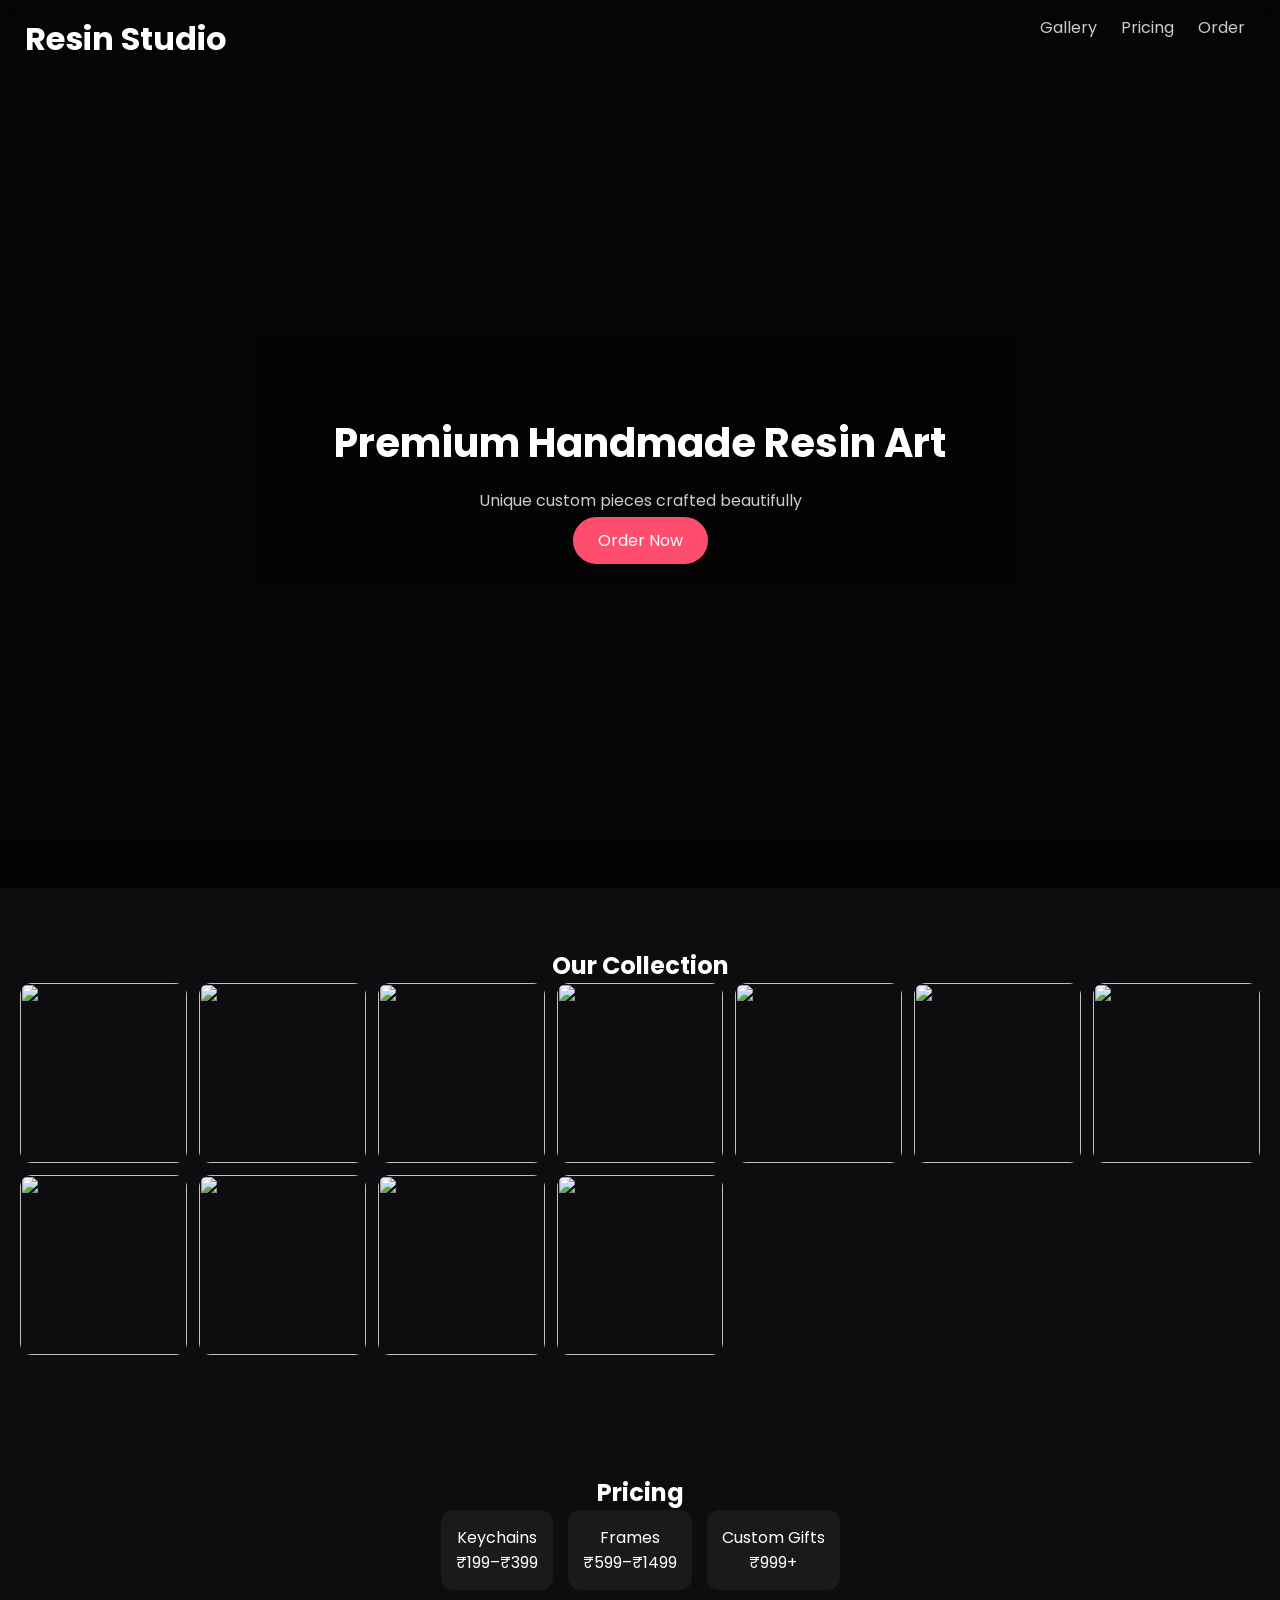
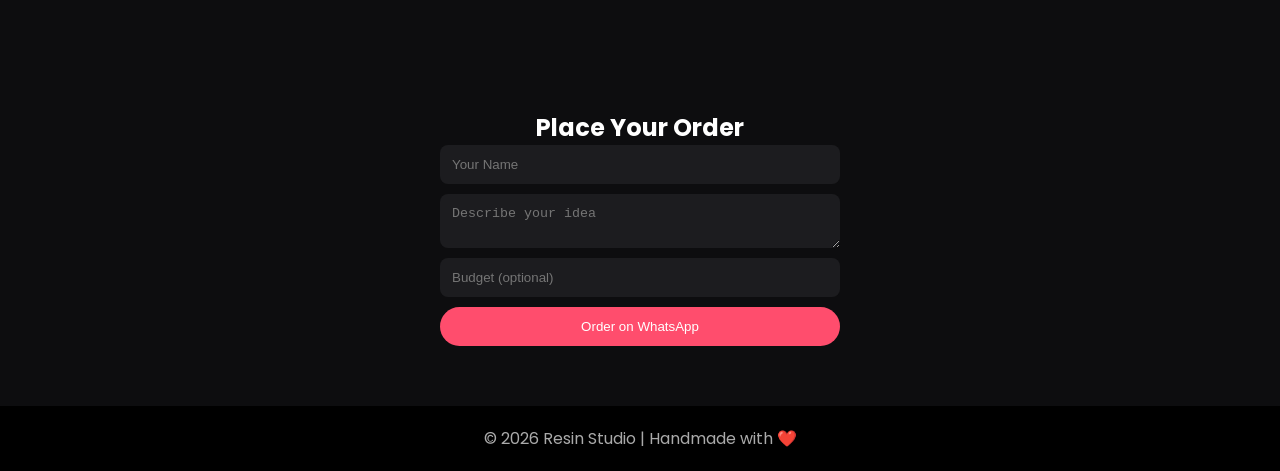
==== index.html @ d28bb76d "Add files via upload" ====
<!DOCTYPE html>
<html lang="en">
<head>
<meta charset="UTF-8">
<meta name="viewport" content="width=device-width, initial-scale=1.0">
<title>Resin Art Studio</title>

<link href="https://fonts.googleapis.com/css2?family=Poppins:wght@300;400;600&display=swap" rel="stylesheet">
<link rel="stylesheet" href="style.css">
</head>

<body>

<header>
  <h1>Resin Studio</h1>
  <nav>
    <a href="#gallery">Gallery</a>
    <a href="#pricing">Pricing</a>
    <a href="#order">Order</a>
  </nav>
</header>

<section class="hero fade">
  <div class="overlay"></div>
  <div class="hero-content">
    <h2>Premium Handmade Resin Art</h2>
    <p>Unique custom pieces crafted beautifully</p>
    <a href="#order" class="btn">Order Now</a>
  </div>
</section>

<section id="gallery" class="section fade">
  <h2>Our Collection</h2>
  <div class="grid">
    <img src="./images/img1.jpg" class="hover">
    <img src="./images/img2.jpg" class="hover">
    <img src="./images/img3.jpg" class="hover">
    <img src="./images/img4.jpg" class="hover">
    <img src="./images/img5.jpg" class="hover">
    <img src="./images/img6.jpg" class="hover">
    <img src="./images/img7.jpg" class="hover">
    <img src="./images/img8.jpg" class="hover">
    <img src="./images/img9.jpg" class="hover">
    <img src="./images/img10.jpg" class="hover">
    <img src="./images/img11.jpg" class="hover">
  </div>
</section>

<section id="pricing" class="section fade">
  <h2>Pricing</h2>
  <div class="price-box">
    <div>Keychains<br><span>₹199–₹399</span></div>
    <div>Frames<br><span>₹599–₹1499</span></div>
    <div>Custom Gifts<br><span>₹999+</span></div>
  </div>
</section>

<section id="order" class="section fade">
  <h2>Place Your Order</h2>
  <form onsubmit="sendWhatsApp(); return false;">
    <input id="name" placeholder="Your Name" required>
    <textarea id="idea" placeholder="Describe your idea" required></textarea>
    <input id="budget" placeholder="Budget (optional)">
    <button class="btn">Order on WhatsApp</button>
  </form>
</section>

<footer>
  © 2026 Resin Studio | Handmade with ❤️
</footer>

<script src="script.js"></script>
</body>
</html>
---- style.css ----
*{margin:0;padding:0;box-sizing:border-box}
body{font-family:Poppins;background:#0d0d0f;color:#fff;scroll-behavior:smooth}

/* HEADER */
header{
display:flex;
justify-content:space-between;
padding:15px 25px;
background:rgba(0,0,0,0.6);
backdrop-filter:blur(10px);
position:sticky;
top:0;
}

nav a{
margin:0 10px;
color:#ccc;
text-decoration:none;
transition:0.3s;
}
nav a:hover{color:#fff}

/* HERO */
.hero{
height:90vh;
background:url('./images/img1.jpg') center/cover;
display:flex;
justify-content:center;
align-items:center;
text-align:center;
position:relative;
}

.overlay{
position:absolute;
inset:0;
background:rgba(0,0,0,0.65);
}

.hero-content{
position:relative;
z-index:2;
animation:fadeIn 1.5s ease;
}

.hero h2{font-size:40px}
.hero p{color:#ccc;margin:15px 0}

/* BUTTON */
.btn{
background:#ff4d6d;
padding:12px 25px;
border-radius:30px;
color:#fff;
text-decoration:none;
border:none;
cursor:pointer;
transition:0.3s;
}
.btn:hover{
transform:scale(1.05);
background:#ff1e4d;
}

/* SECTION */
.section{
padding:60px 20px;
text-align:center;
}

/* GRID */
.grid{
display:grid;
grid-template-columns:repeat(auto-fit,minmax(160px,1fr));
gap:12px;
}

.grid img{
width:100%;
height:180px;
object-fit:cover;
border-radius:12px;
transition:0.4s;
}

/* HOVER EFFECT */
.hover:hover{
transform:scale(1.1) rotate(1deg);
}

/* PRICING */
.price-box{
display:flex;
justify-content:center;
gap:15px;
flex-wrap:wrap;
}

.price-box div{
background:#1a1a1d;
padding:15px;
border-radius:12px;
transition:0.3s;
}
.price-box div:hover{
transform:translateY(-5px);
}

/* FORM */
form{
display:flex;
flex-direction:column;
gap:10px;
max-width:400px;
margin:auto;
}

input,textarea{
padding:12px;
border:none;
border-radius:8px;
background:#1c1c1f;
color:#fff;
}

/* FADE ON SCROLL */
.fade{
opacity:0;
transform:translateY(40px);
transition:all 0.8s ease;
}

.fade.show{
opacity:1;
transform:translateY(0);
}

/* KEYFRAME */
@keyframes fadeIn{
from{opacity:0; transform:translateY(20px);}
to{opacity:1; transform:translateY(0);}
}

/* FOOTER */
footer{
text-align:center;
padding:20px;
background:#000;
color:#aaa;
}
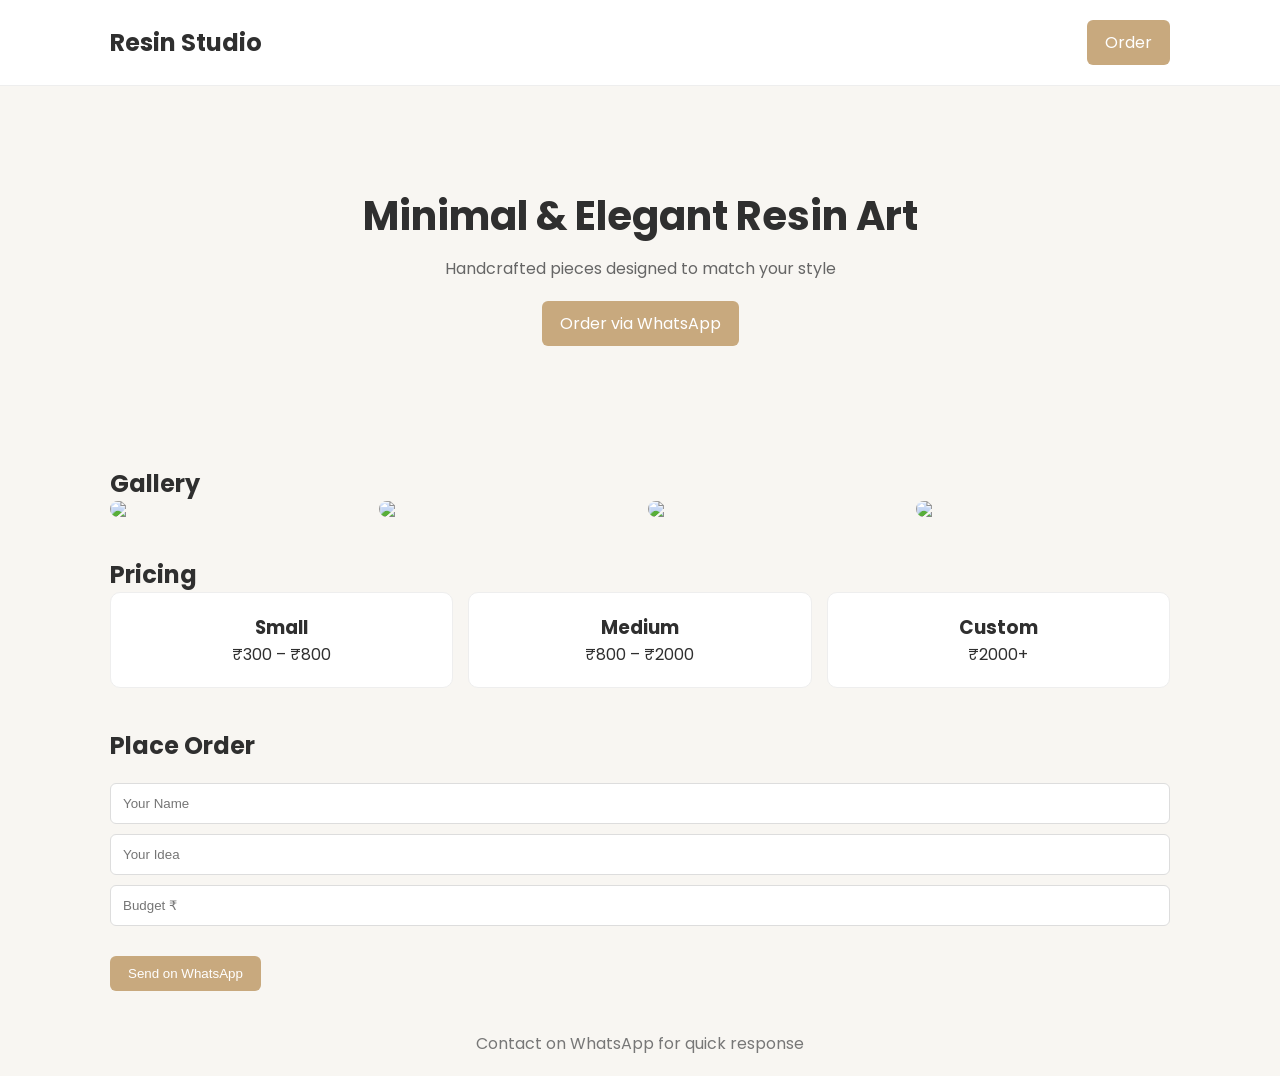
==== commit eeee4ab7: "Add files via upload" ====
--- a/index.html
+++ b/index.html
@@ -3,73 +3,81 @@
 <head>
 <meta charset="UTF-8">
 <meta name="viewport" content="width=device-width, initial-scale=1.0">
+
 <title>Resin Art Studio</title>
 
-<link href="https://fonts.googleapis.com/css2?family=Poppins:wght@300;400;600&display=swap" rel="stylesheet">
 <link rel="stylesheet" href="style.css">
+<link href="https://fonts.googleapis.com/css2?family=Poppins:wght@300;400;500;600&display=swap" rel="stylesheet">
 </head>
 
 <body>
 
-<header>
-  <h1>Resin Studio</h1>
-  <nav>
-    <a href="#gallery">Gallery</a>
-    <a href="#pricing">Pricing</a>
-    <a href="#order">Order</a>
-  </nav>
+<header class="header">
+    <div class="container nav">
+        <h2 class="logo">Resin Studio</h2>
+        <a href="#order" class="btn">Order</a>
+    </div>
 </header>
 
-<section class="hero fade">
-  <div class="overlay"></div>
-  <div class="hero-content">
-    <h2>Premium Handmade Resin Art</h2>
-    <p>Unique custom pieces crafted beautifully</p>
-    <a href="#order" class="btn">Order Now</a>
-  </div>
+<section class="hero">
+    <div class="container">
+        <h1>Minimal & Elegant Resin Art</h1>
+        <p>Handcrafted pieces designed to match your style</p>
+        <a href="#order" class="btn big">Order via WhatsApp</a>
+    </div>
 </section>
 
-<section id="gallery" class="section fade">
-  <h2>Our Collection</h2>
-  <div class="grid">
-    <img src="./images/img1.jpg" class="hover">
-    <img src="./images/img2.jpg" class="hover">
-    <img src="./images/img3.jpg" class="hover">
-    <img src="./images/img4.jpg" class="hover">
-    <img src="./images/img5.jpg" class="hover">
-    <img src="./images/img6.jpg" class="hover">
-    <img src="./images/img7.jpg" class="hover">
-    <img src="./images/img8.jpg" class="hover">
-    <img src="./images/img9.jpg" class="hover">
-    <img src="./images/img10.jpg" class="hover">
-    <img src="./images/img11.jpg" class="hover">
-  </div>
+<section class="gallery">
+    <div class="container">
+        <h2>Gallery</h2>
+        <div class="grid">
+            <img src="https://i.imgur.com/umLJ8pO.jpeg">
+            <img src="https://i.imgur.com/pQcyye9.jpeg">
+            <img src="https://i.imgur.com/lZRVpTP.jpeg">
+            <img src="https://i.imgur.com/Ccd54YY.jpeg">
+        </div>
+    </div>
 </section>
 
-<section id="pricing" class="section fade">
-  <h2>Pricing</h2>
-  <div class="price-box">
-    <div>Keychains<br><span>₹199–₹399</span></div>
-    <div>Frames<br><span>₹599–₹1499</span></div>
-    <div>Custom Gifts<br><span>₹999+</span></div>
-  </div>
+<section class="pricing">
+    <div class="container">
+        <h2>Pricing</h2>
+        <div class="cards">
+            <div class="card">
+                <h3>Small</h3>
+                <p>₹300 – ₹800</p>
+            </div>
+            <div class="card">
+                <h3>Medium</h3>
+                <p>₹800 – ₹2000</p>
+            </div>
+            <div class="card">
+                <h3>Custom</h3>
+                <p>₹2000+</p>
+            </div>
+        </div>
+    </div>
 </section>
 
-<section id="order" class="section fade">
-  <h2>Place Your Order</h2>
-  <form onsubmit="sendWhatsApp(); return false;">
-    <input id="name" placeholder="Your Name" required>
-    <textarea id="idea" placeholder="Describe your idea" required></textarea>
-    <input id="budget" placeholder="Budget (optional)">
-    <button class="btn">Order on WhatsApp</button>
-  </form>
+<section id="order" class="order">
+    <div class="container">
+        <h2>Place Order</h2>
+
+        <form id="form">
+            <input type="text" id="name" placeholder="Your Name" required>
+            <input type="text" id="idea" placeholder="Your Idea" required>
+            <input type="text" id="budget" placeholder="Budget ₹" required>
+
+            <button type="submit" class="btn big">Send on WhatsApp</button>
+        </form>
+    </div>
 </section>
 
 <footer>
-  © 2026 Resin Studio | Handmade with ❤️
+    <p>Contact on WhatsApp for quick response</p>
 </footer>
 
 <script src="script.js"></script>
+
 </body>
-</html>
-
+</html>
--- a/style.css
+++ b/style.css
@@ -1,150 +1,116 @@
-*{margin:0;padding:0;box-sizing:border-box}
-body{font-family:Poppins;background:#0d0d0f;color:#fff;scroll-behavior:smooth}
-
-/* HEADER */
-header{
-display:flex;
-justify-content:space-between;
-padding:15px 25px;
-background:rgba(0,0,0,0.6);
-backdrop-filter:blur(10px);
-position:sticky;
-top:0;
+:root {
+    --bg: #f8f6f2;
+    --primary: #2f2f2f;
+    --accent: #c8a97e;
+    --card: #ffffff;
 }
 
-nav a{
-margin:0 10px;
-color:#ccc;
-text-decoration:none;
-transition:0.3s;
-}
-nav a:hover{color:#fff}
-
-/* HERO */
-.hero{
-height:90vh;
-background:url('./images/img1.jpg') center/cover;
-display:flex;
-justify-content:center;
-align-items:center;
-text-align:center;
-position:relative;
+* {
+    margin: 0;
+    padding: 0;
+    box-sizing: border-box;
 }
 
-.overlay{
-position:absolute;
-inset:0;
-background:rgba(0,0,0,0.65);
+body {
+    font-family: 'Poppins', sans-serif;
+    background: var(--bg);
+    color: var(--primary);
 }
 
-.hero-content{
-position:relative;
-z-index:2;
-animation:fadeIn 1.5s ease;
+/* Layout */
+.container {
+    max-width: 1100px;
+    margin: auto;
+    padding: 20px;
 }
 
-.hero h2{font-size:40px}
-.hero p{color:#ccc;margin:15px 0}
-
-/* BUTTON */
-.btn{
-background:#ff4d6d;
-padding:12px 25px;
-border-radius:30px;
-color:#fff;
-text-decoration:none;
-border:none;
-cursor:pointer;
-transition:0.3s;
-}
-.btn:hover{
-transform:scale(1.05);
-background:#ff1e4d;
+/* Header */
+.header {
+    background: white;
+    border-bottom: 1px solid #eee;
 }
 
-/* SECTION */
-.section{
-padding:60px 20px;
-text-align:center;
+.nav {
+    display: flex;
+    justify-content: space-between;
+    align-items: center;
 }
 
-/* GRID */
-.grid{
-display:grid;
-grid-template-columns:repeat(auto-fit,minmax(160px,1fr));
-gap:12px;
+/* Hero */
+.hero {
+    text-align: center;
+    padding: 80px 20px;
 }
 
-.grid img{
-width:100%;
-height:180px;
-object-fit:cover;
-border-radius:12px;
-transition:0.4s;
+.hero h1 {
+    font-size: 2.5rem;
+    margin-bottom: 10px;
 }
 
-/* HOVER EFFECT */
-.hover:hover{
-transform:scale(1.1) rotate(1deg);
+.hero p {
+    color: #666;
 }
 
-/* PRICING */
-.price-box{
-display:flex;
-justify-content:center;
-gap:15px;
-flex-wrap:wrap;
+/* Buttons */
+.btn {
+    background: var(--accent);
+    color: white;
+    padding: 10px 18px;
+    border-radius: 6px;
+    text-decoration: none;
+    border: none;
+    cursor: pointer;
 }
 
-.price-box div{
-background:#1a1a1d;
-padding:15px;
-border-radius:12px;
-transition:0.3s;
-}
-.price-box div:hover{
-transform:translateY(-5px);
+.big {
+    margin-top: 20px;
+    display: inline-block;
 }
 
-/* FORM */
-form{
-display:flex;
-flex-direction:column;
-gap:10px;
-max-width:400px;
-margin:auto;
+/* Gallery */
+.grid {
+    display: grid;
+    grid-template-columns: repeat(auto-fit, minmax(250px,1fr));
+    gap: 15px;
 }
 
-input,textarea{
-padding:12px;
-border:none;
-border-radius:8px;
-background:#1c1c1f;
-color:#fff;
+.grid img {
+    width: 100%;
+    border-radius: 10px;
 }
 
-/* FADE ON SCROLL */
-.fade{
-opacity:0;
-transform:translateY(40px);
-transition:all 0.8s ease;
+/* Cards */
+.cards {
+    display: flex;
+    gap: 15px;
+    flex-wrap: wrap;
 }
 
-.fade.show{
-opacity:1;
-transform:translateY(0);
+.card {
+    flex: 1;
+    background: var(--card);
+    padding: 20px;
+    border-radius: 10px;
+    text-align: center;
+    border: 1px solid #eee;
 }
 
-/* KEYFRAME */
-@keyframes fadeIn{
-from{opacity:0; transform:translateY(20px);}
-to{opacity:1; transform:translateY(0);}
+/* Form */
+form {
+    margin-top: 20px;
 }
 
-/* FOOTER */
-footer{
-text-align:center;
-padding:20px;
-background:#000;
-color:#aaa;
+input {
+    width: 100%;
+    padding: 12px;
+    margin-bottom: 10px;
+    border: 1px solid #ddd;
+    border-radius: 6px;
 }
+
+/* Footer */
+footer {
+    text-align: center;
+    padding: 20px;
+    color: #777;
+}
